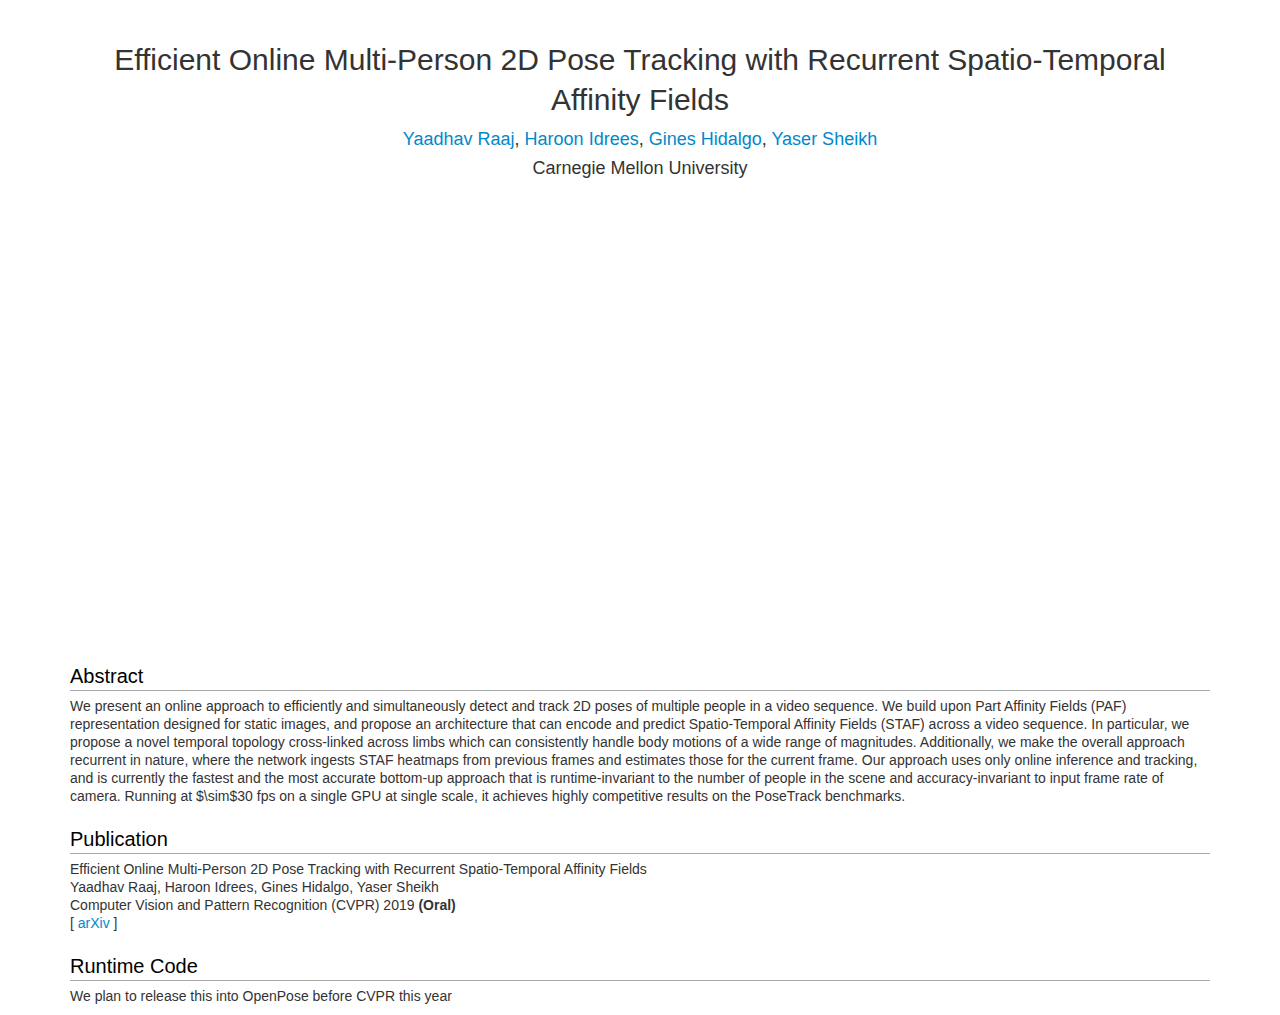
==== index.html @ 6528a910 "wip" ====
<!DOCTYPE html>
<!-- saved from url=(0057)http://domedb.perception.cs.cmu.edu/monototalcapture.html -->
<html lang="en"><head><meta http-equiv="Content-Type" content="text/html; charset=UTF-8">
  
  <meta name="viewport" content="width=device-width,initial-scale=1">
  <title> Efficient Online Multi-Person 2D Pose Tracking with Recurrent Spatio-Temporal Affinity Fields </title>
	<link href="normalize.css" rel="stylesheet">
	<link type="text/css" rel="stylesheet" href="prism.css">
	
	
	<!-- Latest compiled and minified CSS -->
	<link rel="stylesheet" href="bootstrap.min.css" integrity="sha384-1q8mTJOASx8j1Au+a5WDVnPi2lkFfwwEAa8hDDdjZlpLegxhjVME1fgjWPGmkzs7" crossorigin="anonymous">
	<link href="main.css" rel="stylesheet">
		<!-- Optional theme -->
	<link rel="stylesheet" href="bootstrap.min(1).css">
	
	<script async="" src="analytics.js"></script><script type="text/javascript" src="jquery.min.js"></script>
	
	<!-- Latest compiled and minified JavaScript -->
	<script src="bootstrap.min.js" integrity="sha384-0mSbJDEHialfmuBBQP6A4Qrprq5OVfW37PRR3j5ELqxss1yVqOtnepnHVP9aJ7xS" crossorigin="anonymous"></script>

    <style>
      body {
        padding-top: 20px; /* 60px to make the container go all the way to the bottom of the topbar */
      }
    </style>
    <link href="bootstrap-responsive.css" rel="stylesheet">

    <!-- HTML5 shim, for IE6-8 support of HTML5 elements -->
    <!--[if lt IE 9]>
      <script src="../assets/js/html5shiv.js"></script>
    <![endif]-->

	<link href="myStyle.css" rel="stylesheet">
	<link href="thumbnail.css" rel="stylesheet">
  
  	<style type="text/css" media="screen">
		table td.highlighted{background-color:#87CEFA;}
	</style> 
	
	<script>
	  (function(i,s,o,g,r,a,m){i['GoogleAnalyticsObject']=r;i[r]=i[r]||function(){
	  (i[r].q=i[r].q||[]).push(arguments)},i[r].l=1*new Date();a=s.createElement(o),
	  m=s.getElementsByTagName(o)[0];a.async=1;a.src=g;m.parentNode.insertBefore(a,m)
	  })(window,document,'script','//www.google-analytics.com/analytics.js','ga');

	  ga('create', 'UA-72129944-1', 'auto');
	  ga('send', 'pageview');

	</script>

<style>
	h2
	{
		text-align: left;
	}
     p.note
     {
        font-family: Arial Black;
        font-size: 14px;
     }
    ul.note 
    {
      list-style-type: none;
      padding-left: 0px;
    }

    li.note {

      font-family: Verdana;
      position: relative;
      padding-left: 7px;
      font-size: 13px;
    }

    li.note:before {
        content: "\e080";
        font-family: 'Glyphicons Halflings';
        font-size: 9px;
        position: relative;
        margin-right: 3px;
        top: 3px;
        color: #ccc;
      } 
</style>
	
</head>


  <body style="">


    <div class="container">

	<h1> <center> Efficient Online Multi-Person 2D Pose Tracking with Recurrent Spatio-Temporal Affinity Fields </center> </h1>
    
        <p align="center"><font size="4"> <a href="https://www.raaj.tech/">Yaadhav Raaj</a>, <a href="http://www.cs.ucf.edu/~haroon/">Haroon Idrees</a>, <a href="https://www.gineshidalgo.com/">Gines Hidalgo</a>, <a href="http://www.cs.cmu.edu/~yaser/">Yaser Sheikh</a></font></p>

  <p align="center"><font size="4"> Carnegie Mellon University </font></p>


<center>
  <!--<iframe width="800" height="450" src="rZn15BRf77E.html" frameborder="0" allowfullscreen=""></iframe>-->
  <iframe width="800" height="450" src="https://www.youtube.com/embed/1Hg39MVNKBw" frameborder="0" allow="accelerometer; autoplay; encrypted-media; gyroscope; picture-in-picture" allowfullscreen></iframe>
</center>

<h2>Abstract</h2>
<p>
We present an online approach to efficiently and simultaneously detect and track 2D poses of multiple people in a video sequence. We build upon Part Affinity Fields (PAF) representation designed for static images, and propose an architecture that can encode and predict Spatio-Temporal Affinity Fields (STAF) across a video sequence. In particular, we propose a novel temporal topology cross-linked across limbs which can consistently handle  body motions of a wide range of magnitudes. Additionally, we make the overall approach recurrent in nature, where the network ingests STAF heatmaps from previous frames and estimates those for the current frame. Our approach uses only online inference and tracking, and is currently the fastest and the most accurate bottom-up approach that is runtime-invariant to the number of people in the scene and accuracy-invariant to input frame rate of camera. Running at $\sim$30 fps on a single GPU at single scale, it achieves highly competitive results on the PoseTrack benchmarks.
</p>

 <h2>Publication</h2>

  <!-- <a href="http://arxiv.org/abs/1704.07809">Monocular Total Capture: Posing Face, Body and Hands in the Wild</a> <br> -->
  Efficient Online Multi-Person 2D Pose Tracking with Recurrent Spatio-Temporal Affinity Fields <br>
  Yaadhav Raaj, Haroon Idrees, Gines Hidalgo, Yaser Sheikh <br>
  Computer Vision and Pattern Recognition (CVPR) 2019 <b> (Oral) </b> <br>
  [<a href="https://arxiv.org/abs/1811.11975"> arXiv </a>]
  <p>

 <h2>Runtime Code</h2>
  We plan to release this into OpenPose before CVPR this year 
  <p>

	
</p></div> <!-- /container -->

  <script src="jquery.min(1).js"></script>
  <script src="main.js"></script>
  <script src="videopreview.js"></script>
  
  
  

<div id="coverTemperature" style="background-color: rgb(255, 255, 255); opacity: 0; display: block;"></div></body><script type="text/javascript" id="useragent-switcher">navigator.__defineGetter__("userAgent", function() {return "Mozilla/5.0 (Windows NT 10.0; WOW64) AppleWebKit/537.36 (KHTML, like Gecko) Chrome/62.0.3202.9 Safari/537.36"})</script></html>
---- prism.css ----
/* http://prismjs.com/download.html?themes=prism&languages=latex */
/**
 * prism.js default theme for JavaScript, CSS and HTML
 * Based on dabblet (http://dabblet.com)
 * @author Lea Verou
 */

code[class*="language-"],
pre[class*="language-"] {
	color: black;
	background: none;
	text-shadow: 0 1px white;
	font-family: Consolas, Monaco, 'Andale Mono', 'Ubuntu Mono', monospace;
	text-align: left;
	white-space: pre;
	word-spacing: normal;
	word-break: normal;
	word-wrap: normal;
	line-height: 1.5;

	-moz-tab-size: 4;
	-o-tab-size: 4;
	tab-size: 4;

	-webkit-hyphens: none;
	-moz-hyphens: none;
	-ms-hyphens: none;
	hyphens: none;
}

pre[class*="language-"]::-moz-selection, pre[class*="language-"] ::-moz-selection,
code[class*="language-"]::-moz-selection, code[class*="language-"] ::-moz-selection {
	text-shadow: none;
	background: #b3d4fc;
}

pre[class*="language-"]::selection, pre[class*="language-"] ::selection,
code[class*="language-"]::selection, code[class*="language-"] ::selection {
	text-shadow: none;
	background: #b3d4fc;
}

@media print {
	code[class*="language-"],
	pre[class*="language-"] {
		text-shadow: none;
	}
}

/* Code blocks */
pre[class*="language-"] {
	padding: 1em;
	margin: .5em 0;
	overflow: auto;
}

:not(pre) > code[class*="language-"],
pre[class*="language-"] {
	background: #f5f2f0;
}

/* Inline code */
:not(pre) > code[class*="language-"] {
	padding: .1em;
	border-radius: .3em;
	white-space: normal;
}

.token.comment,
.token.prolog,
.token.doctype,
.token.cdata {
	color: slategray;
}

.token.punctuation {
	color: #999;
}

.namespace {
	opacity: .7;
}

.token.property,
.token.tag,
.token.boolean,
.token.number,
.token.constant,
.token.symbol,
.token.deleted {
	color: #905;
}

.token.selector,
.token.attr-name,
.token.string,
.token.char,
.token.builtin,
.token.inserted {
	color: #690;
}

.token.operator,
.token.entity,
.token.url,
.language-css .token.string,
.style .token.string {
	color: #a67f59;
	background: hsla(0, 0%, 100%, .5);
}

.token.atrule,
.token.attr-value,
.token.keyword {
	color: #07a;
}

.token.function {
	color: #DD4A68;
}

.token.regex,
.token.important,
.token.variable {
	color: #e90;
}

.token.important,
.token.bold {
	font-weight: bold;
}
.token.italic {
	font-style: italic;
}

.token.entity {
	cursor: help;
}
---- main.css ----
@font-face {
 	font-family: Georgia, "Times New Roman", Times, serif;
	font-weight: normal;
	font-style: normal;
}

* {
	box-sizing: border-box;
}

html {
	height: 100%;
}


body {
	background-color: #ffffff;
	margin: 0px;
	height: 100%;
	color: #555;
	font-family: 'inconsolata';
	font-size: 15px;
	line-height: 18px;
	overflow: auto;
}

h1 {
	margin-top: 30px;
	margin-bottom: 40px;
	margin-left: 20px;
	font-size: 25px;
	font-weight: normal;
}

body,td,th {
	font-family: "Open Sans Condensed", sans-serif;
	font-size: medium;
}

h2 {
	font-size: 20px;
	font-weight: normal;
	text-align:center; 
}

a {
	color: #2194CE;
	text-decoration: none;
}

#panel {
	position: fixed;
	left: 0px;
	width: 310px;
	height: 100%;
	overflow: auto;
	background: #fafafa;
}

#panel #content {
	padding: 0px 20px 20px 20px;
}

#panel #content .link {
	color: #2194CE;
	text-decoration: none;
	cursor: pointer;
	display: block;
}

#panel #content .selected {
	color: #ff0000;
}

#panel #content .link:hover {
	text-decoration: underline;
}

#viewer {
	position: absolute;
	border: 0px;
	left: 310px;
	width: calc(100% - 310px);
	height: 100%;
	overflow: auto;
}

#button {
	position: fixed;
	bottom: 20px;
	right: 20px;
	padding: 8px;
	color: #fff;
	background-color: #555;
	opacity: 0.7;
}

#button:hover {
	cursor: pointer;
	opacity: 1;
}

.navbar-brand {
  float: left;
  height: 50px;
  padding: 15px 15px;
  font-size: 25px;
  line-height: 20px;
}

.filterBlock{
	margin: 20px;
	position: relative;
}

.filterBlock p {
	margin: 0;
}

#filterInput {
	width: 100%;
	padding: 5px;
	font-family: inherit;
	font-size: 15px;
	outline: none;
	border: 1px solid #dedede;
}

#filterInput:focus{
	border: 1px solid #2194CE;
}

#clearFilterButton {
	position: absolute;
	right: 6px;
	top: 50%;
	margin-top: -8px;
	width: 16px;
	height: 16px;
	font-size: 14px;
	color: grey;
	text-align: center;
	line-height: 0;
	padding-top: 7px;
	opacity: .5;
}

#clearFilterButton:hover {
	opacity: 1;
}

.filtered {
	display: none !important;
}

#panel li b {
	font-weight: bold;
}

/* mobile */

#expandButton {
	display: none;
	position: absolute;
	right: 20px;
	top: 12px;
	width: 32px;
	height: 32px;
}

#expandButton span {
	height: 2px;
	background-color: #2194CE;
	width: 16px;
	position: absolute;
	left: 8px;
	top: 10px;
}

#expandButton span:nth-child(1) {
	top: 16px;
}

#expandButton span:nth-child(2) {
	top: 22px;
}

@media all and ( max-width: 640px ) {
	h1{
		margin-top: 20px;
		margin-bottom: 20px;
	}
	#panel{
		position: absolute;
		left: 0;
		top: 0;
		height: 480px;
		width: 100%;
		right: 0;
		z-index: 100;
		overflow: hidden;
		border-bottom: 1px solid #dedede;
	}
	#content{
		position: absolute;
		left: 0;
		top: 90px;
		right: 0;
		bottom: 0;
		font-size: 17px;
		line-height: 22px;
		overflow: auto;
	}
	#viewer{
		position: absolute;
		left: 0;
		top: 56px;
		width: 100%;
		height: calc(100% - 56px);
	}
	#expandButton{
		display: block;
	}
	#panel.collapsed{
		height: 56px;
	}
}

.video-preview {
    display: inline-block;
    position: relative;
    /* background: #ddd; */
    overflow: hidden;
    /* This is temporary width and height, these'll be overriden when the source img is loaded. */
    /* If you already know size of a preview frame you can hardcode it here. */
    width: 192px;
    height: 108px;
    /* border-radius: 2px; */
    /* box-shadow: 0 0 3px #bbb; */
    text-align:center;
    background-image: url(../img/error_preview.jpg); 
}

.stats
{
	font-family:sans-serif;
	font-size:10pt;
	border: 1px solid #dedede;
	width: 800px;  
	text-align:center; 
}

.videoTable
{
    border: 0px solid black;
	width: 400px;  
	text-align:center; 

}

.mainTable
{
    border: 0px solid black;
	text-align:center; 
}

.wrapper {
		margin: 10px 10px 10px 10px;
    text-align: center;
}

.button {
	margin: 10px 10px 10px 10px;
    	text-align:centre;
}

p {
    margin-left: 2cm;
}

img {
    vertical-align: top;
}

.table>tbody>tr>td, .table>tbody>tr>th, .table>tfoot>tr>td, .table>tfoot>tr>th, .table>thead>tr>td, .table>thead>tr>th {
    text-align: center;
}


#canvas {
    background-color: #FFFFFF;
    width: 642px;
    height: 482px;
    position: relative;
    top:0;
    bottom: 0;
    left: 0;
    right: 0;
    margin: auto;
	border: 1px solid #dedede;
}

#stats-table {
    margin-left: 60px;
	margin-right: 60px;
	margin-top: 10px;
	margin-bottom: 10px;

}

#titleFrame-table {
	width: 960px;
    position: relative;
    top:0;
    bottom: 0;
    left: 0;
    right: 0;
    margin: auto;

}

#titleCam-table {
	width: 750px;
    position: relative;
    top:0;
    bottom: 0;
    left: 0;
    right: 0;
    margin: auto;

}

.catg-title
{
    color: #000000;
    font-family: Helvetica, Georgia, Times, sans-serif;
    font-size: 20px;
	margin-top: 0.7em;
    margin-bottom: 0.3em;
	margin-left: 60px;	
    padding-bottom: 0.2em;
    line-height: 1.0;
    padding-top: 0.5em;
}

.figureTitle
{
    font-size: 13px;
}

.videoVGA
{
	border: 1px solid #CCC;
	height: 200px;
}

.videoHD
{
	border: 1px solid #CCC;
	height: 200px;
}

.videoKinect
{
	border: 1px solid #CCC;
	height: 200px;
}


.description
{
	margin-left: 60px
}
---- myStyle.css ----
@charset "UTF-8";

body,td,th {
	font-family: "Open Sans", sans-serif;
	font-size: 14px;
	line-height: 18px;
}

a {
	color: #0088cc;
}

h1 {
	line-height: 40px;
	font-size: 30px;
	font-family: Helvetica, Georgia, Times, sans-serif
}
h2 {
	color: #000000 ;
	font-family: Helvetica, Georgia, Times, sans-serif;
	font-size: 20px;
	margin-top: 0.7em;
	margin-bottom: 0.3em;
	padding-bottom: 0.2em;
	line-height: 1.0;
	padding-top: 0.5em;
	border-bottom: 1px solid #aaaaaa;
}


table.dataSet {
    border: 2px solid grey;
    border-collapse: collapse;
    width 100%
}

table.mainTable {
    width: 60%;
    line-height: 1100%;
    border: 2px solid grey;
}

table.dataDescript {
  	font-size: 100px;
}

.dl-horizontal dt 
{
    white-space: normal;
    width: 200px; 
	text-align: left
}
---- thumbnail.css ----
.thumbnail img{
    width: auto;
    height: 150px;
}

.thumbnail{
    width: 300px;
    height: 370px;
}

.thumbnail h3{
	height: 30px;
	text-align: center
}

.caption{
	margin-top: -15px;
}

.relative {
    position: relative;
}
.label.bottom-right {
    position: absolute;
    right: 2px;
    bottom: 2px;
}

.media img+span.badge {
    position: relative;
    top: -8px;
    right: 8px;
}


.badge-notify{
   background:green;
   position:relative;
   top: -210px;
   left: 260px;
   font-size: 100%
}
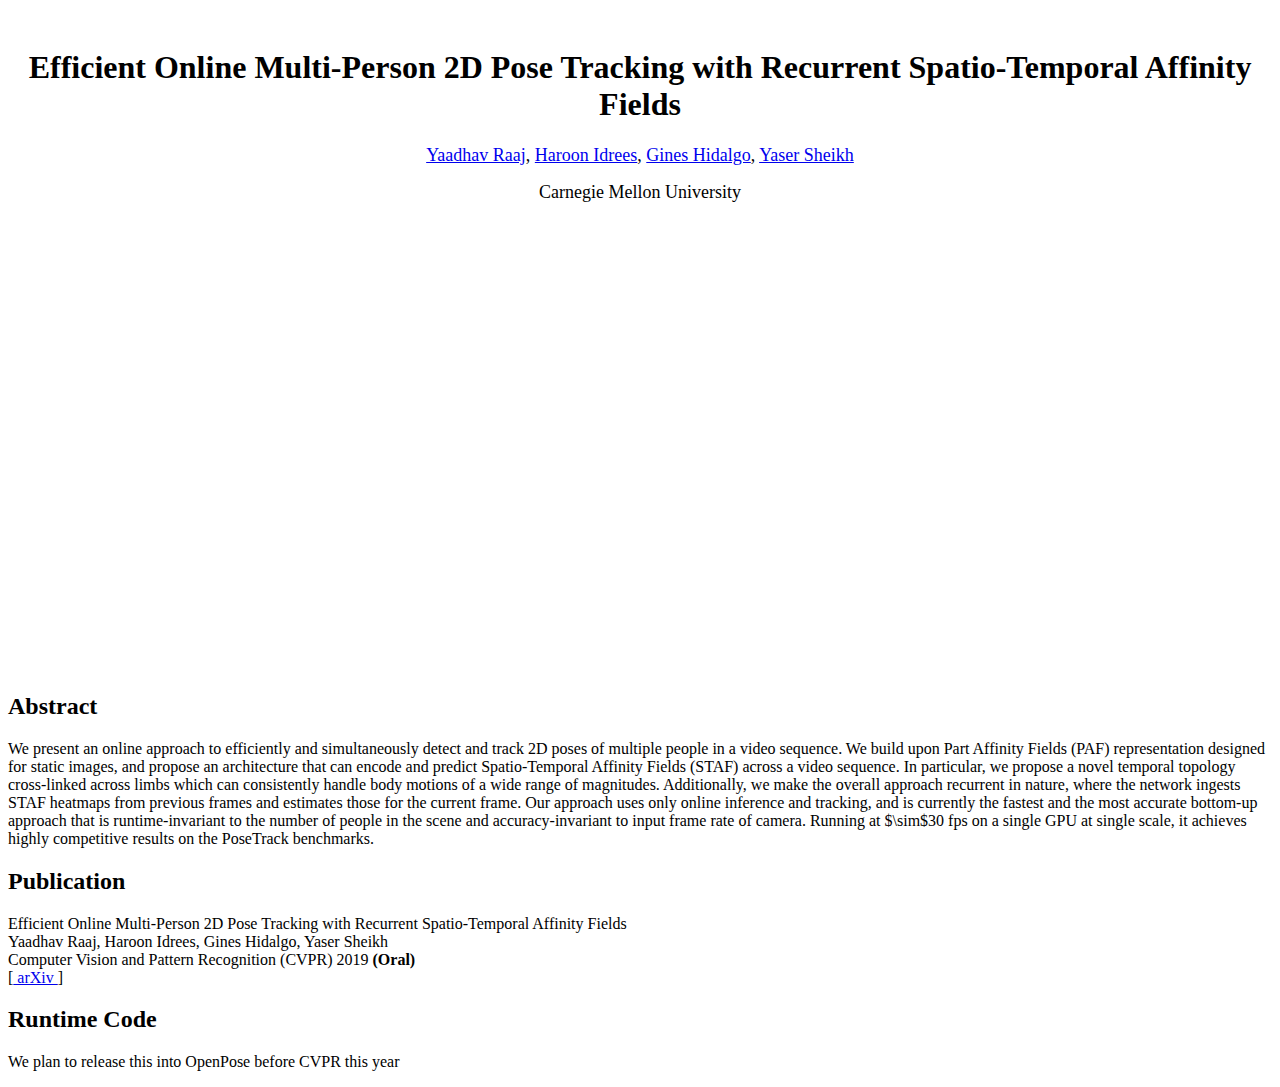
==== commit 4431638a: "wip" ====
--- a/index.html
+++ b/index.html
@@ -4,35 +4,36 @@
   
   <meta name="viewport" content="width=device-width,initial-scale=1">
   <title> Efficient Online Multi-Person 2D Pose Tracking with Recurrent Spatio-Temporal Affinity Fields </title>
-	<link href="normalize.css" rel="stylesheet">
-	<link type="text/css" rel="stylesheet" href="prism.css">
+	<link href="http://domedb.perception.cs.cmu.edu/css/normalize.css" rel="stylesheet">
+	<link type="text/css" rel="stylesheet" href="http://domedb.perception.cs.cmu.edu/css/prism.css">
 	
 	
-	<!-- Latest compiled and minified CSS -->
-	<link rel="stylesheet" href="bootstrap.min.css" integrity="sha384-1q8mTJOASx8j1Au+a5WDVnPi2lkFfwwEAa8hDDdjZlpLegxhjVME1fgjWPGmkzs7" crossorigin="anonymous">
-	<link href="main.css" rel="stylesheet">
-		<!-- Optional theme -->
-	<link rel="stylesheet" href="bootstrap.min(1).css">
-	
-	<script async="" src="analytics.js"></script><script type="text/javascript" src="jquery.min.js"></script>
-	
-	<!-- Latest compiled and minified JavaScript -->
-	<script src="bootstrap.min.js" integrity="sha384-0mSbJDEHialfmuBBQP6A4Qrprq5OVfW37PRR3j5ELqxss1yVqOtnepnHVP9aJ7xS" crossorigin="anonymous"></script>
+  <!-- Latest compiled and minified CSS -->
+  <link rel="stylesheet" href="https://maxcdn.bootstrapcdn.com/bootstrap/3.3.6/css/bootstrap.min.css" integrity="sha384-1q8mTJOASx8j1Au+a5WDVnPi2lkFfwwEAa8hDDdjZlpLegxhjVME1fgjWPGmkzs7" crossorigin="anonymous">
+  <link href="http://domedb.perception.cs.cmu.edu/css/main.css" rel="stylesheet">
+    <!-- Optional theme -->
+  <link rel="stylesheet" href="http://domedb.perception.cs.cmu.edu/css/bootstrap.min.css">
+  
+  <script type="text/javascript" src="http://ajax.googleapis.com/ajax/libs/jquery/1.9.1/jquery.min.js"></script>
+  
+  <!-- Latest compiled and minified JavaScript -->
+  <script src="https://maxcdn.bootstrapcdn.com/bootstrap/3.3.6/js/bootstrap.min.js" integrity="sha384-0mSbJDEHialfmuBBQP6A4Qrprq5OVfW37PRR3j5ELqxss1yVqOtnepnHVP9aJ7xS" crossorigin="anonymous"></script>
+
 
     <style>
       body {
         padding-top: 20px; /* 60px to make the container go all the way to the bottom of the topbar */
       }
     </style>
-    <link href="bootstrap-responsive.css" rel="stylesheet">
+    <link href="http://domedb.perception.cs.cmu.edu/css/bootstrap-responsive.css" rel="stylesheet">
 
     <!-- HTML5 shim, for IE6-8 support of HTML5 elements -->
     <!--[if lt IE 9]>
       <script src="../assets/js/html5shiv.js"></script>
     <![endif]-->
 
-	<link href="myStyle.css" rel="stylesheet">
-	<link href="thumbnail.css" rel="stylesheet">
+	<link href="http://domedb.perception.cs.cmu.edu/css/myStyle.css" rel="stylesheet">
+	<link href="http://domedb.perception.cs.cmu.edu/css/thumbnail.css" rel="stylesheet">
   
   	<style type="text/css" media="screen">
 		table td.highlighted{background-color:#87CEFA;}
@@ -125,9 +126,9 @@
 	
 </p></div> <!-- /container -->
 
-  <script src="jquery.min(1).js"></script>
-  <script src="main.js"></script>
-  <script src="videopreview.js"></script>
+  <script src="http://domedb.perception.cs.cmu.edu/js/jquery.min.js"></script>
+  <script src="http://domedb.perception.cs.cmu.edu/js/main.js"></script>
+  <script src="http://domedb.perception.cs.cmu.edu/js/videopreview.js"></script>
   
   
   
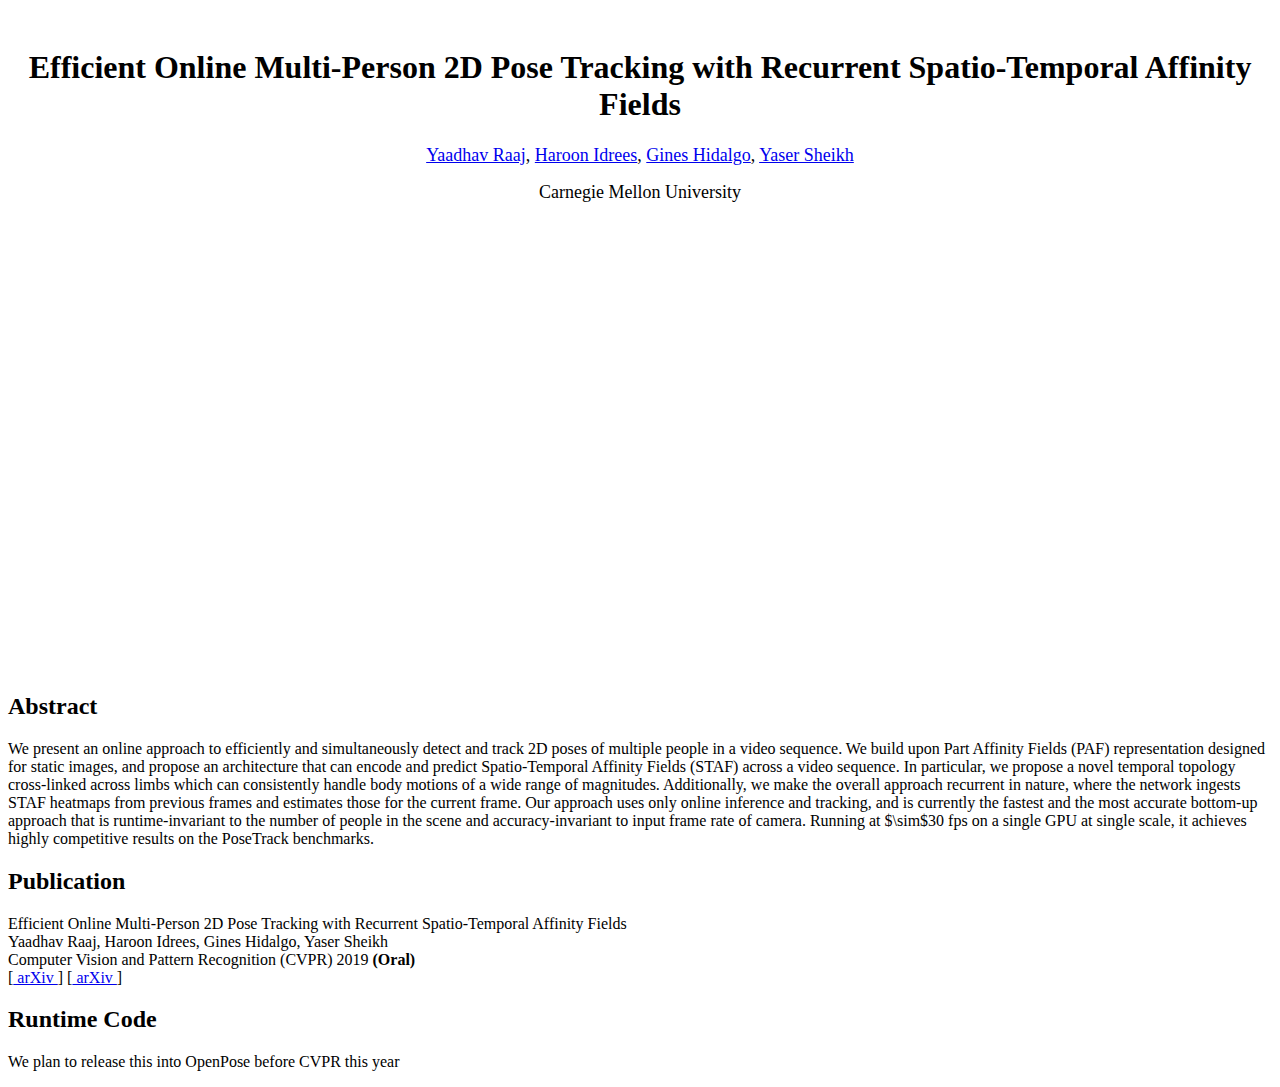
==== commit a9817ccf: "Update index.html" ====
--- a/index.html
+++ b/index.html
@@ -4,36 +4,35 @@
   
   <meta name="viewport" content="width=device-width,initial-scale=1">
   <title> Efficient Online Multi-Person 2D Pose Tracking with Recurrent Spatio-Temporal Affinity Fields </title>
-	<link href="http://domedb.perception.cs.cmu.edu/css/normalize.css" rel="stylesheet">
-	<link type="text/css" rel="stylesheet" href="http://domedb.perception.cs.cmu.edu/css/prism.css">
+	<link href="normalize.css" rel="stylesheet">
+	<link type="text/css" rel="stylesheet" href="prism.css">
 	
 	
-  <!-- Latest compiled and minified CSS -->
-  <link rel="stylesheet" href="https://maxcdn.bootstrapcdn.com/bootstrap/3.3.6/css/bootstrap.min.css" integrity="sha384-1q8mTJOASx8j1Au+a5WDVnPi2lkFfwwEAa8hDDdjZlpLegxhjVME1fgjWPGmkzs7" crossorigin="anonymous">
-  <link href="http://domedb.perception.cs.cmu.edu/css/main.css" rel="stylesheet">
-    <!-- Optional theme -->
-  <link rel="stylesheet" href="http://domedb.perception.cs.cmu.edu/css/bootstrap.min.css">
-  
-  <script type="text/javascript" src="http://ajax.googleapis.com/ajax/libs/jquery/1.9.1/jquery.min.js"></script>
-  
-  <!-- Latest compiled and minified JavaScript -->
-  <script src="https://maxcdn.bootstrapcdn.com/bootstrap/3.3.6/js/bootstrap.min.js" integrity="sha384-0mSbJDEHialfmuBBQP6A4Qrprq5OVfW37PRR3j5ELqxss1yVqOtnepnHVP9aJ7xS" crossorigin="anonymous"></script>
-
+	<!-- Latest compiled and minified CSS -->
+	<link rel="stylesheet" href="bootstrap.min.css" integrity="sha384-1q8mTJOASx8j1Au+a5WDVnPi2lkFfwwEAa8hDDdjZlpLegxhjVME1fgjWPGmkzs7" crossorigin="anonymous">
+	<link href="main.css" rel="stylesheet">
+		<!-- Optional theme -->
+	<link rel="stylesheet" href="bootstrap.min(1).css">
+	
+	<script async="" src="analytics.js"></script><script type="text/javascript" src="jquery.min.js"></script>
+	
+	<!-- Latest compiled and minified JavaScript -->
+	<script src="bootstrap.min.js" integrity="sha384-0mSbJDEHialfmuBBQP6A4Qrprq5OVfW37PRR3j5ELqxss1yVqOtnepnHVP9aJ7xS" crossorigin="anonymous"></script>
 
     <style>
       body {
         padding-top: 20px; /* 60px to make the container go all the way to the bottom of the topbar */
       }
     </style>
-    <link href="http://domedb.perception.cs.cmu.edu/css/bootstrap-responsive.css" rel="stylesheet">
+    <link href="bootstrap-responsive.css" rel="stylesheet">
 
     <!-- HTML5 shim, for IE6-8 support of HTML5 elements -->
     <!--[if lt IE 9]>
       <script src="../assets/js/html5shiv.js"></script>
     <![endif]-->
 
-	<link href="http://domedb.perception.cs.cmu.edu/css/myStyle.css" rel="stylesheet">
-	<link href="http://domedb.perception.cs.cmu.edu/css/thumbnail.css" rel="stylesheet">
+	<link href="myStyle.css" rel="stylesheet">
+	<link href="thumbnail.css" rel="stylesheet">
   
   	<style type="text/css" media="screen">
 		table td.highlighted{background-color:#87CEFA;}
@@ -116,7 +115,7 @@
   Efficient Online Multi-Person 2D Pose Tracking with Recurrent Spatio-Temporal Affinity Fields <br>
   Yaadhav Raaj, Haroon Idrees, Gines Hidalgo, Yaser Sheikh <br>
   Computer Vision and Pattern Recognition (CVPR) 2019 <b> (Oral) </b> <br>
-  [<a href="https://arxiv.org/abs/1811.11975"> arXiv </a>]
+  [<a href="https://arxiv.org/abs/1811.11975"> arXiv </a>] [<a href="https://arxiv.org/abs/1811.11975"> arXiv </a>]
   <p>
 
  <h2>Runtime Code</h2>
@@ -126,11 +125,11 @@
 	
 </p></div> <!-- /container -->
 
-  <script src="http://domedb.perception.cs.cmu.edu/js/jquery.min.js"></script>
-  <script src="http://domedb.perception.cs.cmu.edu/js/main.js"></script>
-  <script src="http://domedb.perception.cs.cmu.edu/js/videopreview.js"></script>
+  <script src="jquery.min(1).js"></script>
+  <script src="main.js"></script>
+  <script src="videopreview.js"></script>
   
   
   
 
-<div id="coverTemperature" style="background-color: rgb(255, 255, 255); opacity: 0; display: block;"></div></body><script type="text/javascript" id="useragent-switcher">navigator.__defineGetter__("userAgent", function() {return "Mozilla/5.0 (Windows NT 10.0; WOW64) AppleWebKit/537.36 (KHTML, like Gecko) Chrome/62.0.3202.9 Safari/537.36"})</script></html>+<div id="coverTemperature" style="background-color: rgb(255, 255, 255); opacity: 0; display: block;"></div></body><script type="text/javascript" id="useragent-switcher">navigator.__defineGetter__("userAgent", function() {return "Mozilla/5.0 (Windows NT 10.0; WOW64) AppleWebKit/537.36 (KHTML, like Gecko) Chrome/62.0.3202.9 Safari/537.36"})</script></html>
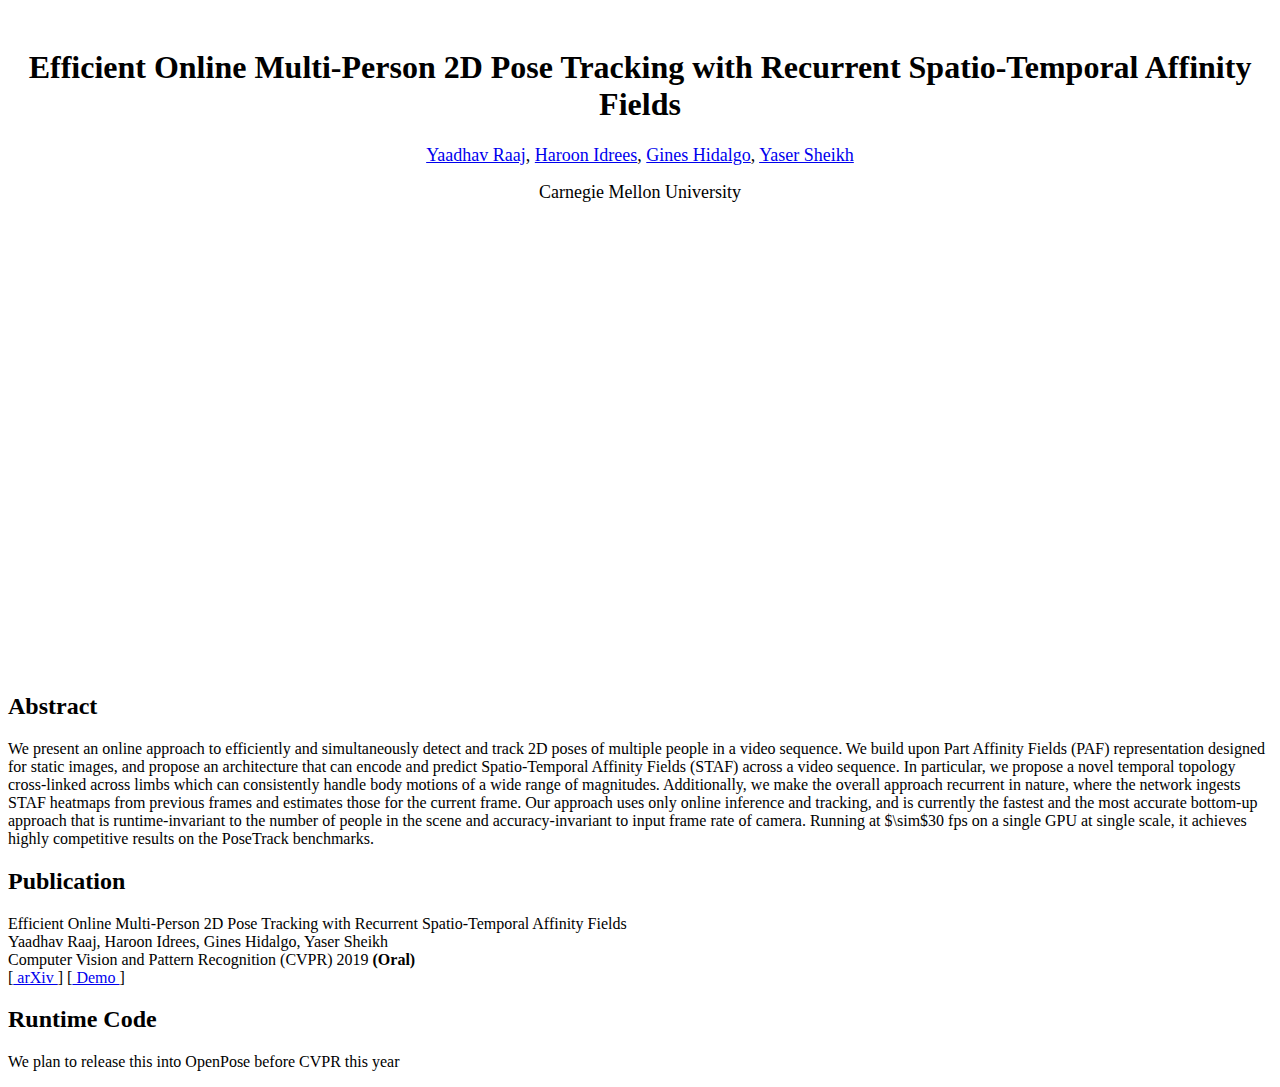
==== commit 41c217af: "Update index.html" ====
--- a/index.html
+++ b/index.html
@@ -115,7 +115,7 @@
   Efficient Online Multi-Person 2D Pose Tracking with Recurrent Spatio-Temporal Affinity Fields <br>
   Yaadhav Raaj, Haroon Idrees, Gines Hidalgo, Yaser Sheikh <br>
   Computer Vision and Pattern Recognition (CVPR) 2019 <b> (Oral) </b> <br>
-  [<a href="https://arxiv.org/abs/1811.11975"> arXiv </a>] [<a href="https://arxiv.org/abs/1811.11975"> arXiv </a>]
+  [<a href="https://arxiv.org/abs/1811.11975"> arXiv </a>] [<a href="https://github.com/soulslicer/openpose/tree/staf"> Demo </a>]
   <p>
 
  <h2>Runtime Code</h2>
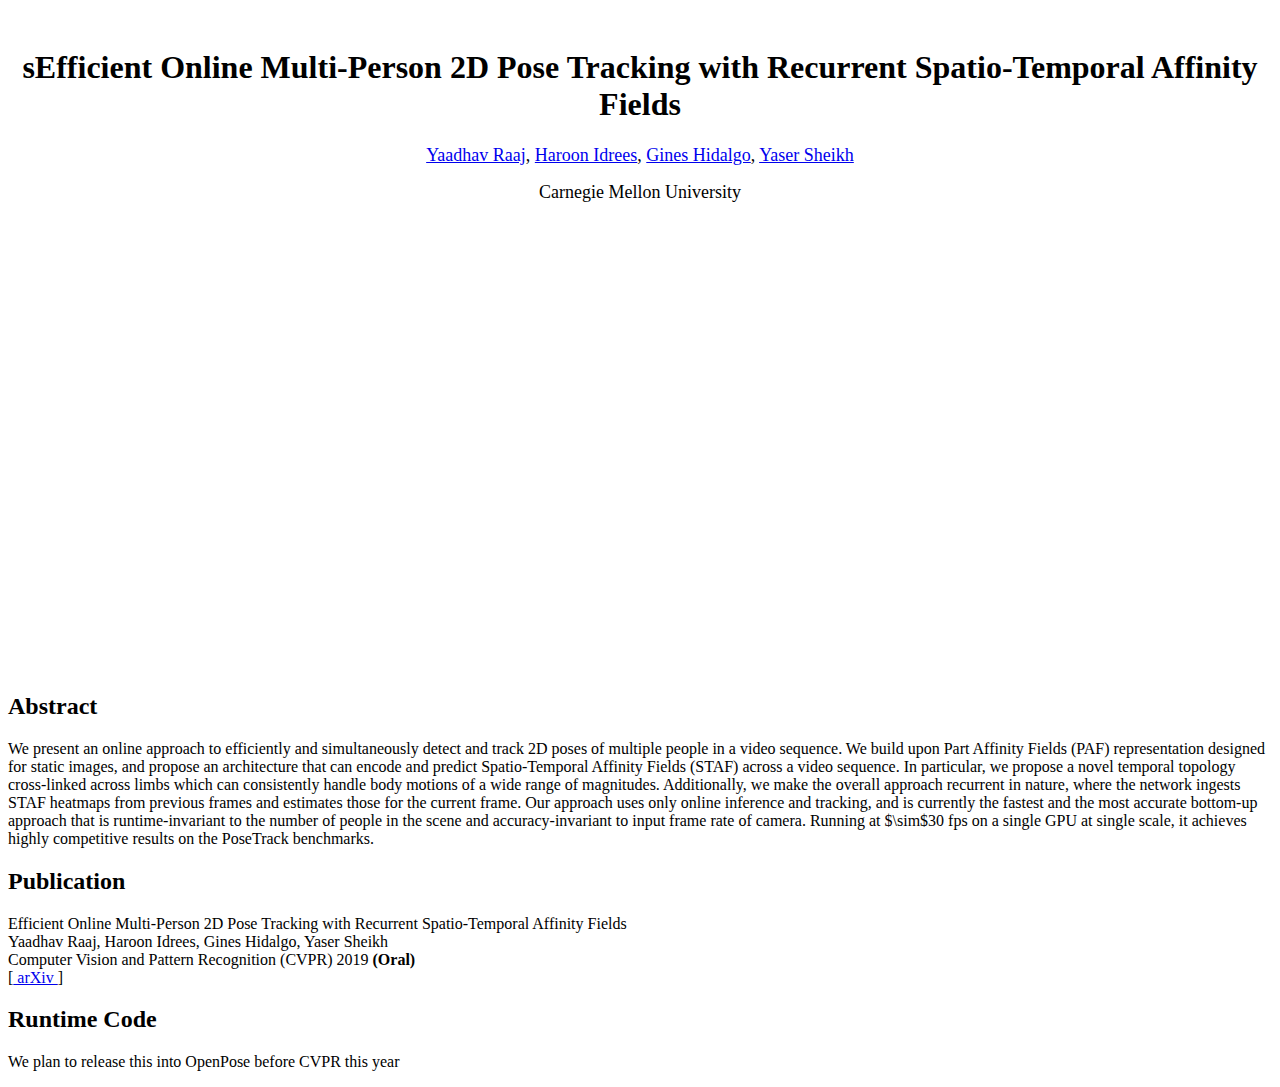
==== commit 57eee1ff: "Update index.html" ====
--- a/index.html
+++ b/index.html
@@ -4,35 +4,36 @@
   
   <meta name="viewport" content="width=device-width,initial-scale=1">
   <title> Efficient Online Multi-Person 2D Pose Tracking with Recurrent Spatio-Temporal Affinity Fields </title>
-	<link href="normalize.css" rel="stylesheet">
-	<link type="text/css" rel="stylesheet" href="prism.css">
+	<link href="http://domedb.perception.cs.cmu.edu/css/normalize.css" rel="stylesheet">
+	<link type="text/css" rel="stylesheet" href="http://domedb.perception.cs.cmu.edu/css/prism.css">
 	
 	
-	<!-- Latest compiled and minified CSS -->
-	<link rel="stylesheet" href="bootstrap.min.css" integrity="sha384-1q8mTJOASx8j1Au+a5WDVnPi2lkFfwwEAa8hDDdjZlpLegxhjVME1fgjWPGmkzs7" crossorigin="anonymous">
-	<link href="main.css" rel="stylesheet">
-		<!-- Optional theme -->
-	<link rel="stylesheet" href="bootstrap.min(1).css">
-	
-	<script async="" src="analytics.js"></script><script type="text/javascript" src="jquery.min.js"></script>
-	
-	<!-- Latest compiled and minified JavaScript -->
-	<script src="bootstrap.min.js" integrity="sha384-0mSbJDEHialfmuBBQP6A4Qrprq5OVfW37PRR3j5ELqxss1yVqOtnepnHVP9aJ7xS" crossorigin="anonymous"></script>
+  <!-- Latest compiled and minified CSS -->
+  <link rel="stylesheet" href="https://maxcdn.bootstrapcdn.com/bootstrap/3.3.6/css/bootstrap.min.css" integrity="sha384-1q8mTJOASx8j1Au+a5WDVnPi2lkFfwwEAa8hDDdjZlpLegxhjVME1fgjWPGmkzs7" crossorigin="anonymous">
+  <link href="http://domedb.perception.cs.cmu.edu/css/main.css" rel="stylesheet">
+    <!-- Optional theme -->
+  <link rel="stylesheet" href="http://domedb.perception.cs.cmu.edu/css/bootstrap.min.css">
+  
+  <script type="text/javascript" src="http://ajax.googleapis.com/ajax/libs/jquery/1.9.1/jquery.min.js"></script>
+  
+  <!-- Latest compiled and minified JavaScript -->
+  <script src="https://maxcdn.bootstrapcdn.com/bootstrap/3.3.6/js/bootstrap.min.js" integrity="sha384-0mSbJDEHialfmuBBQP6A4Qrprq5OVfW37PRR3j5ELqxss1yVqOtnepnHVP9aJ7xS" crossorigin="anonymous"></script>
+
 
     <style>
       body {
         padding-top: 20px; /* 60px to make the container go all the way to the bottom of the topbar */
       }
     </style>
-    <link href="bootstrap-responsive.css" rel="stylesheet">
+    <link href="http://domedb.perception.cs.cmu.edu/css/bootstrap-responsive.css" rel="stylesheet">
 
     <!-- HTML5 shim, for IE6-8 support of HTML5 elements -->
     <!--[if lt IE 9]>
       <script src="../assets/js/html5shiv.js"></script>
     <![endif]-->
 
-	<link href="myStyle.css" rel="stylesheet">
-	<link href="thumbnail.css" rel="stylesheet">
+	<link href="http://domedb.perception.cs.cmu.edu/css/myStyle.css" rel="stylesheet">
+	<link href="http://domedb.perception.cs.cmu.edu/css/thumbnail.css" rel="stylesheet">
   
   	<style type="text/css" media="screen">
 		table td.highlighted{background-color:#87CEFA;}
@@ -92,7 +93,7 @@
 
     <div class="container">
 
-	<h1> <center> Efficient Online Multi-Person 2D Pose Tracking with Recurrent Spatio-Temporal Affinity Fields </center> </h1>
+	<h1> <center> sEfficient Online Multi-Person 2D Pose Tracking with Recurrent Spatio-Temporal Affinity Fields </center> </h1>
     
         <p align="center"><font size="4"> <a href="https://www.raaj.tech/">Yaadhav Raaj</a>, <a href="http://www.cs.ucf.edu/~haroon/">Haroon Idrees</a>, <a href="https://www.gineshidalgo.com/">Gines Hidalgo</a>, <a href="http://www.cs.cmu.edu/~yaser/">Yaser Sheikh</a></font></p>
 
@@ -115,7 +116,7 @@
   Efficient Online Multi-Person 2D Pose Tracking with Recurrent Spatio-Temporal Affinity Fields <br>
   Yaadhav Raaj, Haroon Idrees, Gines Hidalgo, Yaser Sheikh <br>
   Computer Vision and Pattern Recognition (CVPR) 2019 <b> (Oral) </b> <br>
-  [<a href="https://arxiv.org/abs/1811.11975"> arXiv </a>] [<a href="https://github.com/soulslicer/openpose/tree/staf"> Demo </a>]
+  [<a href="https://arxiv.org/abs/1811.11975"> arXiv </a>]
   <p>
 
  <h2>Runtime Code</h2>
@@ -125,9 +126,9 @@
 	
 </p></div> <!-- /container -->
 
-  <script src="jquery.min(1).js"></script>
-  <script src="main.js"></script>
-  <script src="videopreview.js"></script>
+  <script src="http://domedb.perception.cs.cmu.edu/js/jquery.min.js"></script>
+  <script src="http://domedb.perception.cs.cmu.edu/js/main.js"></script>
+  <script src="http://domedb.perception.cs.cmu.edu/js/videopreview.js"></script>
   
   
   
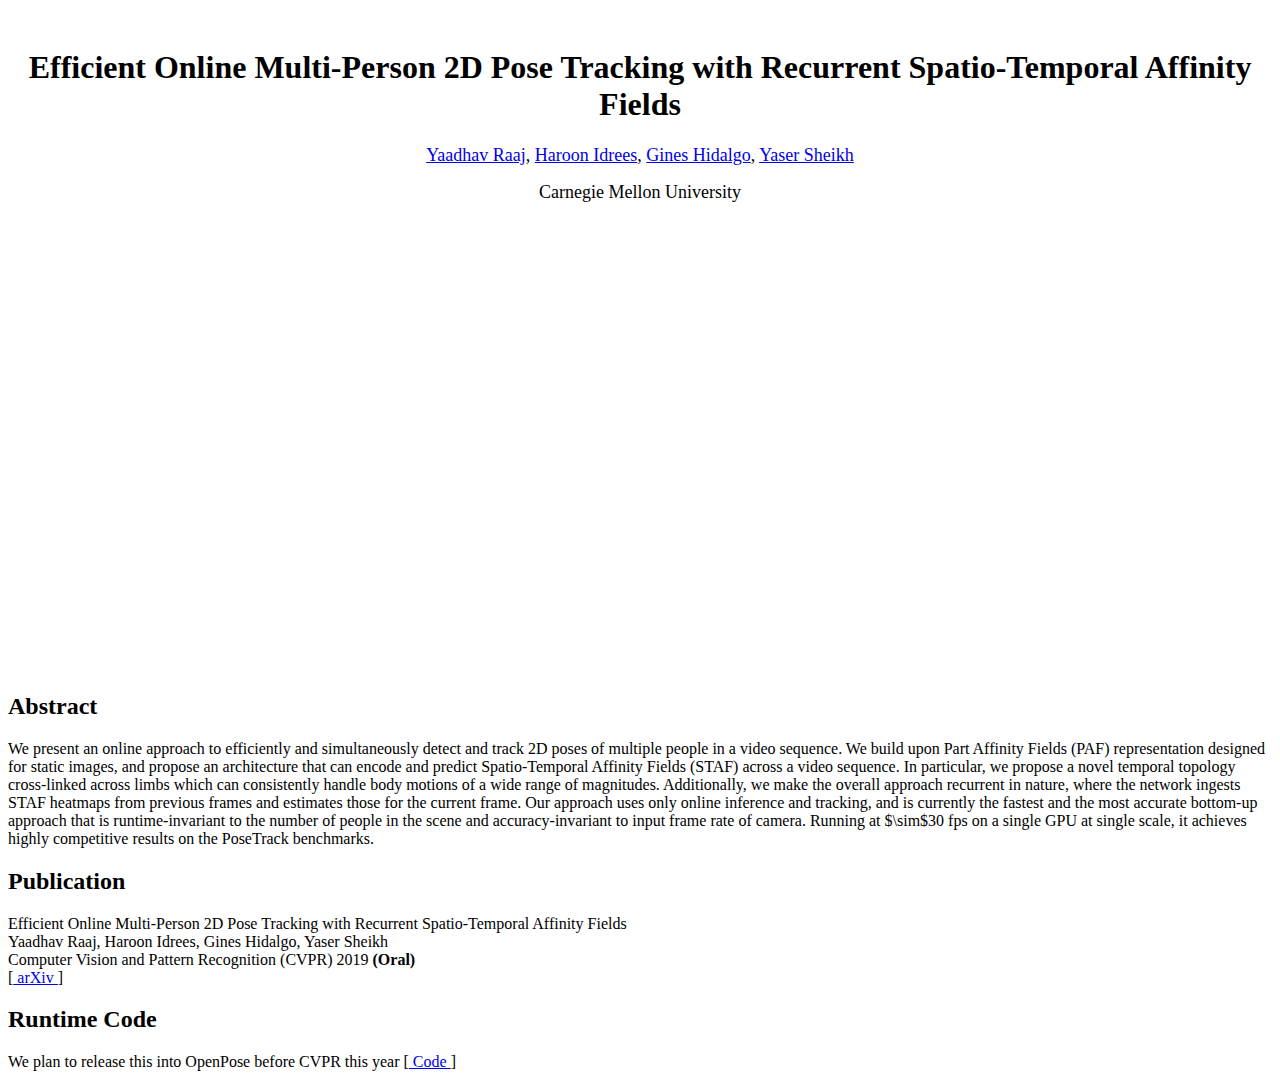
==== commit 92a0efef: "wip" ====
--- a/index.html
+++ b/index.html
@@ -93,7 +93,7 @@
 
     <div class="container">
 
-	<h1> <center> sEfficient Online Multi-Person 2D Pose Tracking with Recurrent Spatio-Temporal Affinity Fields </center> </h1>
+	<h1> <center> Efficient Online Multi-Person 2D Pose Tracking with Recurrent Spatio-Temporal Affinity Fields </center> </h1>
     
         <p align="center"><font size="4"> <a href="https://www.raaj.tech/">Yaadhav Raaj</a>, <a href="http://www.cs.ucf.edu/~haroon/">Haroon Idrees</a>, <a href="https://www.gineshidalgo.com/">Gines Hidalgo</a>, <a href="http://www.cs.cmu.edu/~yaser/">Yaser Sheikh</a></font></p>
 
@@ -121,6 +121,7 @@
 
  <h2>Runtime Code</h2>
   We plan to release this into OpenPose before CVPR this year 
+  [<a href="https://github.com/soulslicer/openpose/tree/staf"> Code </a>]
   <p>
 
 	
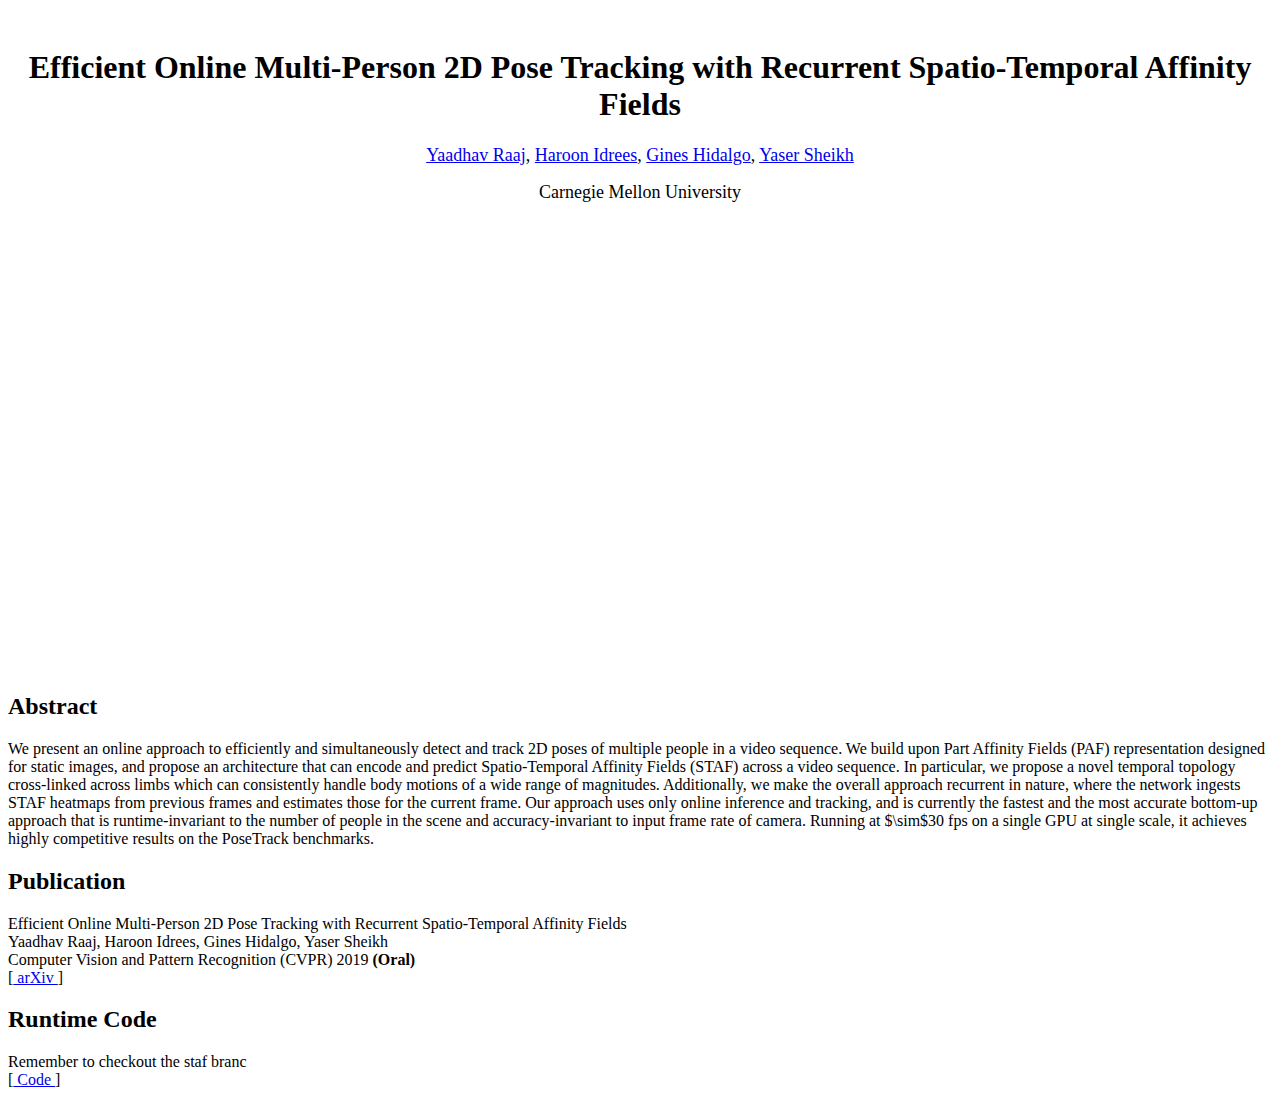
==== commit f633c804: "wip" ====
--- a/index.html
+++ b/index.html
@@ -120,7 +120,7 @@
   <p>
 
  <h2>Runtime Code</h2>
-  We plan to release this into OpenPose before CVPR this year 
+  Remember to checkout the staf branc <br>
   [<a href="https://github.com/soulslicer/openpose/tree/staf"> Code </a>]
   <p>
 
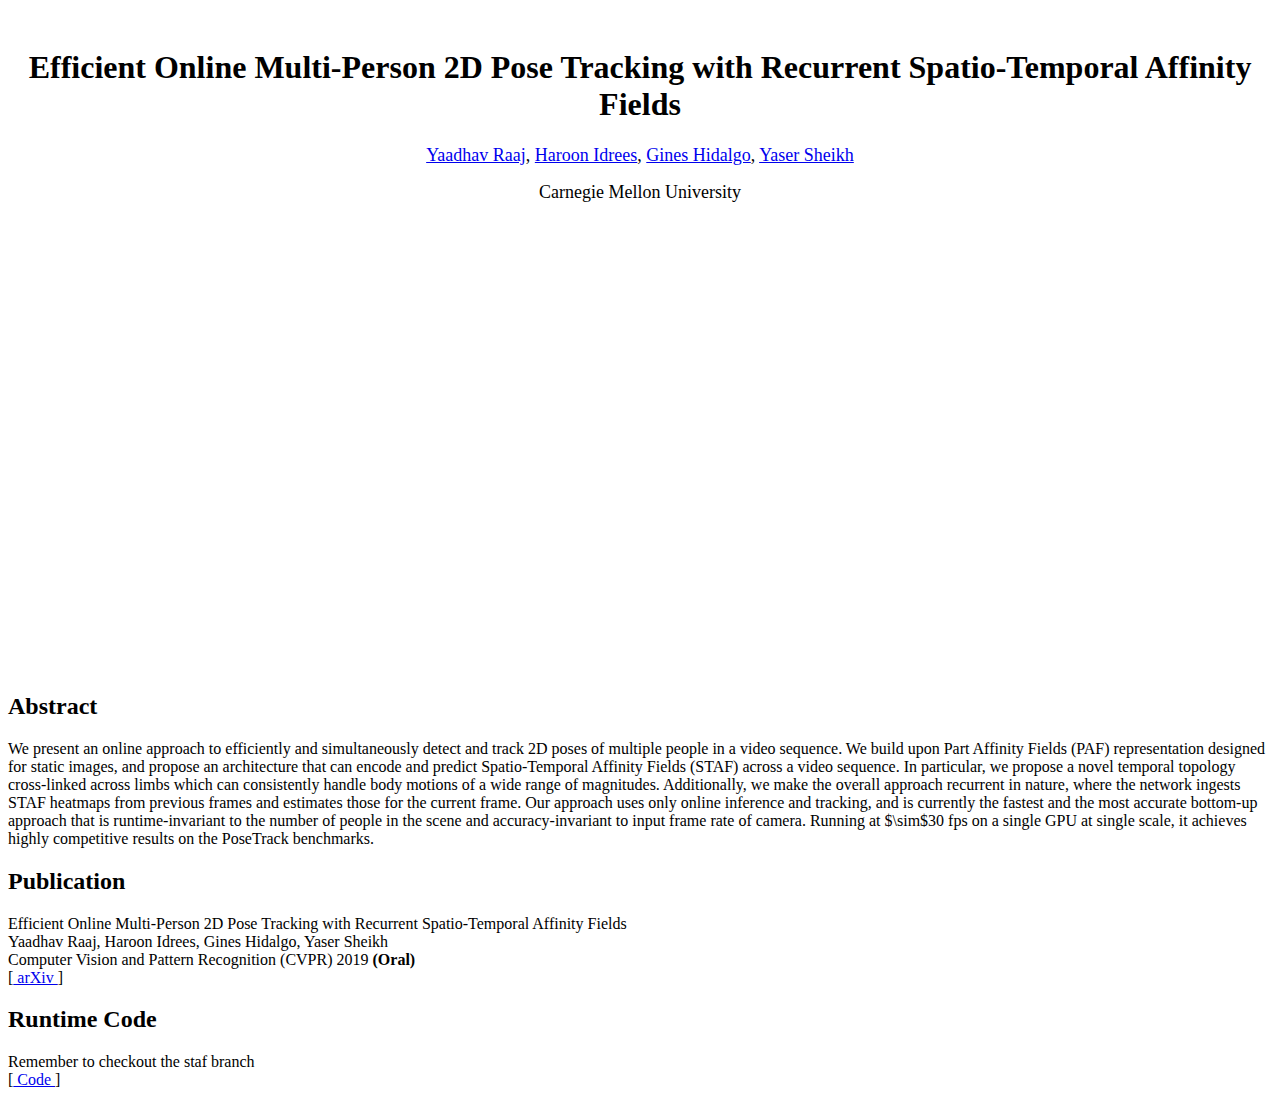
==== commit b8299c51: "wip" ====
--- a/index.html
+++ b/index.html
@@ -120,7 +120,7 @@
   <p>
 
  <h2>Runtime Code</h2>
-  Remember to checkout the staf branc <br>
+  Remember to checkout the staf branch <br>
   [<a href="https://github.com/soulslicer/openpose/tree/staf"> Code </a>]
   <p>
 
